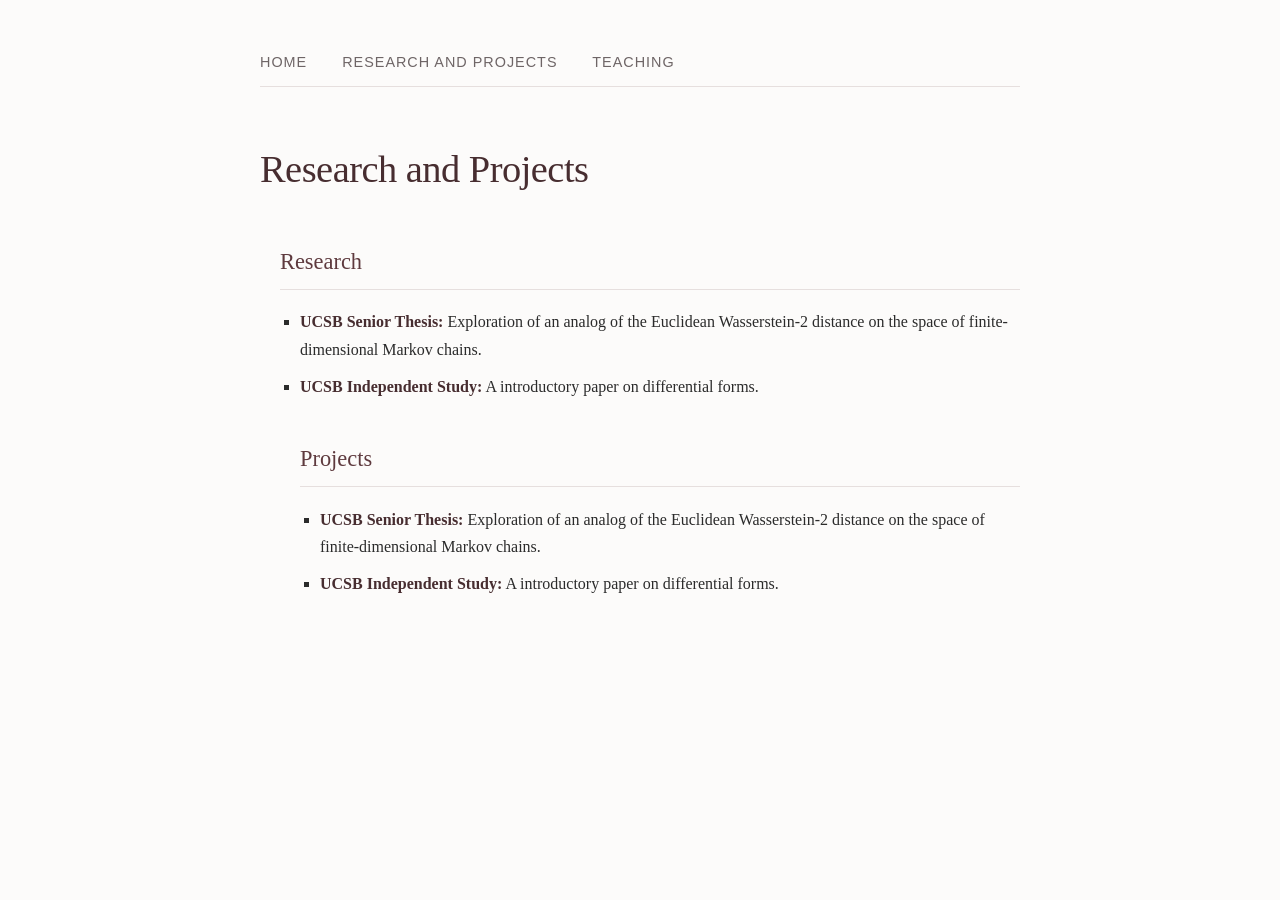
==== research.html @ 8143e145 "Update research.html" ====
<!DOCTYPE html>
<html lang="en">
<head>
    <meta charset="UTF-8">
    <meta name="viewport" content="width=device-width, initial-scale=1.0">
    <title>Research - Your Name</title>
    <link rel="stylesheet" href="style.css">

</head>
<body>

    <!-- This is your navigation bar tabs -->
    <nav>
        <a href="index.html">Home</a>
        <a href="research.html">Research and Projects</a>
        <a href="teaching.html">Teaching</a>

    </nav>

    <h1>Research and Projects</h1>
    <p>  <ul>
        
    <h2>Research</h2>
    <ul>
        <li><strong>UCSB Senior Thesis:</strong> Exploration of an analog of the Euclidean Wasserstein-2 distance on the space of finite-dimensional Markov chains. </li>
        <li><strong>UCSB Independent Study:</strong> A introductory paper on differential forms.</li>

    <h2>Projects</h2>
    <ul>   
        <li><strong>UCSB Senior Thesis:</strong> Exploration of an analog of the Euclidean Wasserstein-2 distance on the space of finite-dimensional Markov chains. </li>
        <li><strong>UCSB Independent Study:</strong> A introductory paper on differential forms.</li>
    </ul>
</body>
</html>
---- style.css ----
/* Sleek academic serif typography and elegant tones */
body { 
    font-family: Georgia, Cambria, "Times New Roman", Times, serif; 
    line-height: 1.7; 
    color: #2b2b2b; 
    max-width: 760px; 
    margin: 50px auto; 
    padding: 0 30px; 
    background-color: #fcfbfa; 
}

/* Classy, deep muted plum/wine accent */
h1 { color: #472d30; margin-bottom: 5px; font-size: 2.4rem; font-weight: normal; letter-spacing: -0.5px; }
h2 { color: #5e3a3e; border-bottom: 1px solid #e6dfde; padding-bottom: 8px; margin-top: 40px; font-size: 1.4rem; font-weight: normal; }

.subtitle { color: #6e6566; font-size: 1.1rem; margin-top: 0; font-style: italic; }
.contact-info { font-style: normal; color: #6e6566; margin-bottom: 35px; font-size: 0.95rem; }

/* Elegant minimalist navigation */
nav { margin-bottom: 50px; padding-bottom: 12px; border-bottom: 1px solid #e6dfde; font-family: -apple-system, BlinkMacSystemFont, "Segoe UI", Roboto, sans-serif; font-size: 0.9rem; letter-spacing: 1px; text-transform: uppercase; }
nav a { text-decoration: none; color: #6e6566; margin-right: 30px; transition: color 0.2s; }
nav a:hover { color: #472d30; border-bottom: 1px solid #472d30; }

/* Profile Layout */
.profile-container { display: flex; align-items: center; justify-content: space-between; gap: 50px; margin-bottom: 40px; }
.profile-text { flex: 1; }
.profile-img { width: 160px; height: 190px; display: block; object-fit: cover; border-radius: 50%; border: 3px solid #5e3a3e; box-shadow: 0 4px 12px rgba(0,0,0,0.03); }

@media (max-width: 600px) {
    .profile-container { flex-direction: column-reverse; align-items: center; text-align: center; gap: 20px; }
    .profile-img { width: 140px; height: 140px; }
}

ul { padding-left: 20px; list-style-type: square; }
li { margin-bottom: 10px; }
strong { color: #472d30; }
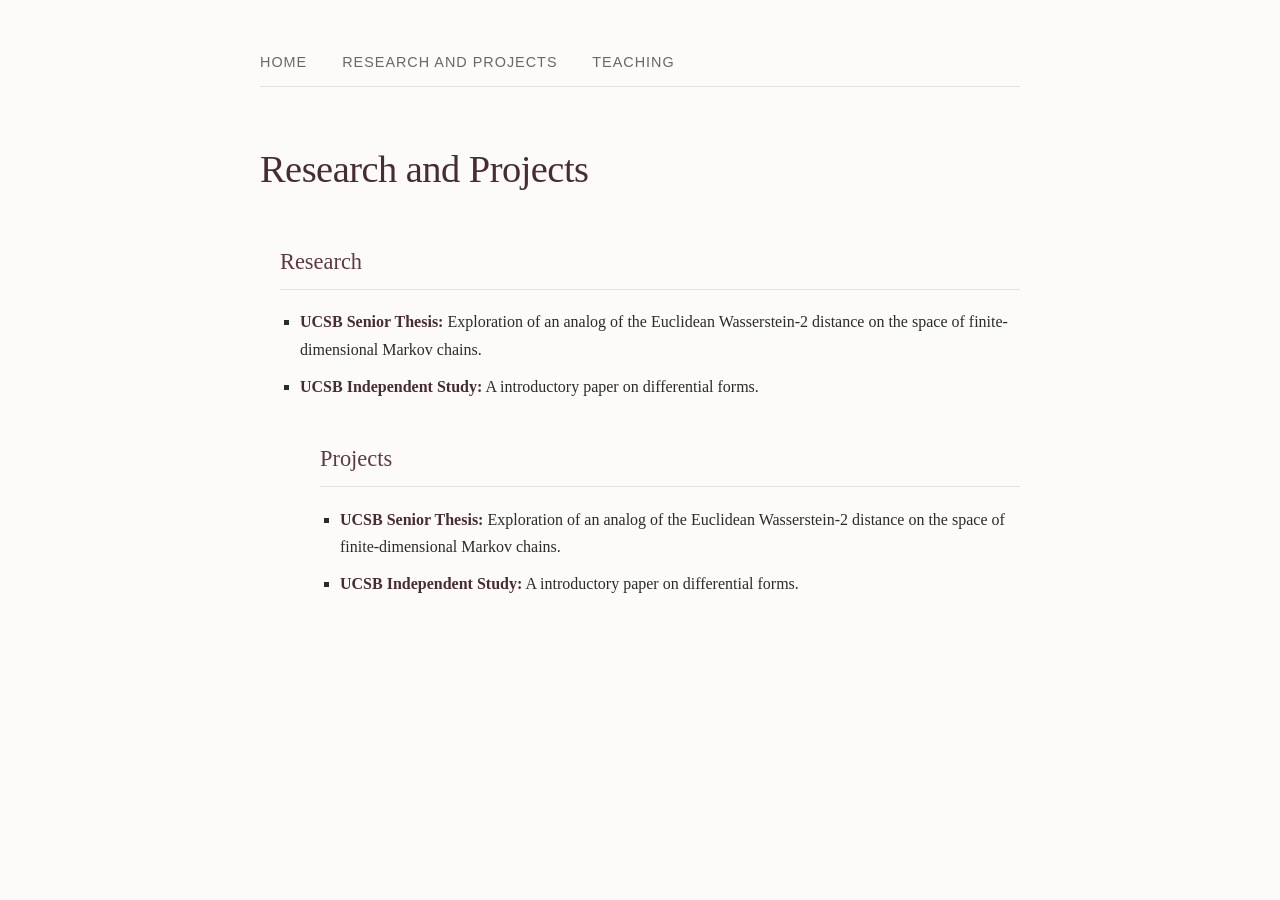
==== commit 2210c167: "Update research.html" ====
--- a/research.html
+++ b/research.html
@@ -24,7 +24,7 @@
     <ul>
         <li><strong>UCSB Senior Thesis:</strong> Exploration of an analog of the Euclidean Wasserstein-2 distance on the space of finite-dimensional Markov chains. </li>
         <li><strong>UCSB Independent Study:</strong> A introductory paper on differential forms.</li>
-
+    <ul>
     <h2>Projects</h2>
     <ul>   
         <li><strong>UCSB Senior Thesis:</strong> Exploration of an analog of the Euclidean Wasserstein-2 distance on the space of finite-dimensional Markov chains. </li>
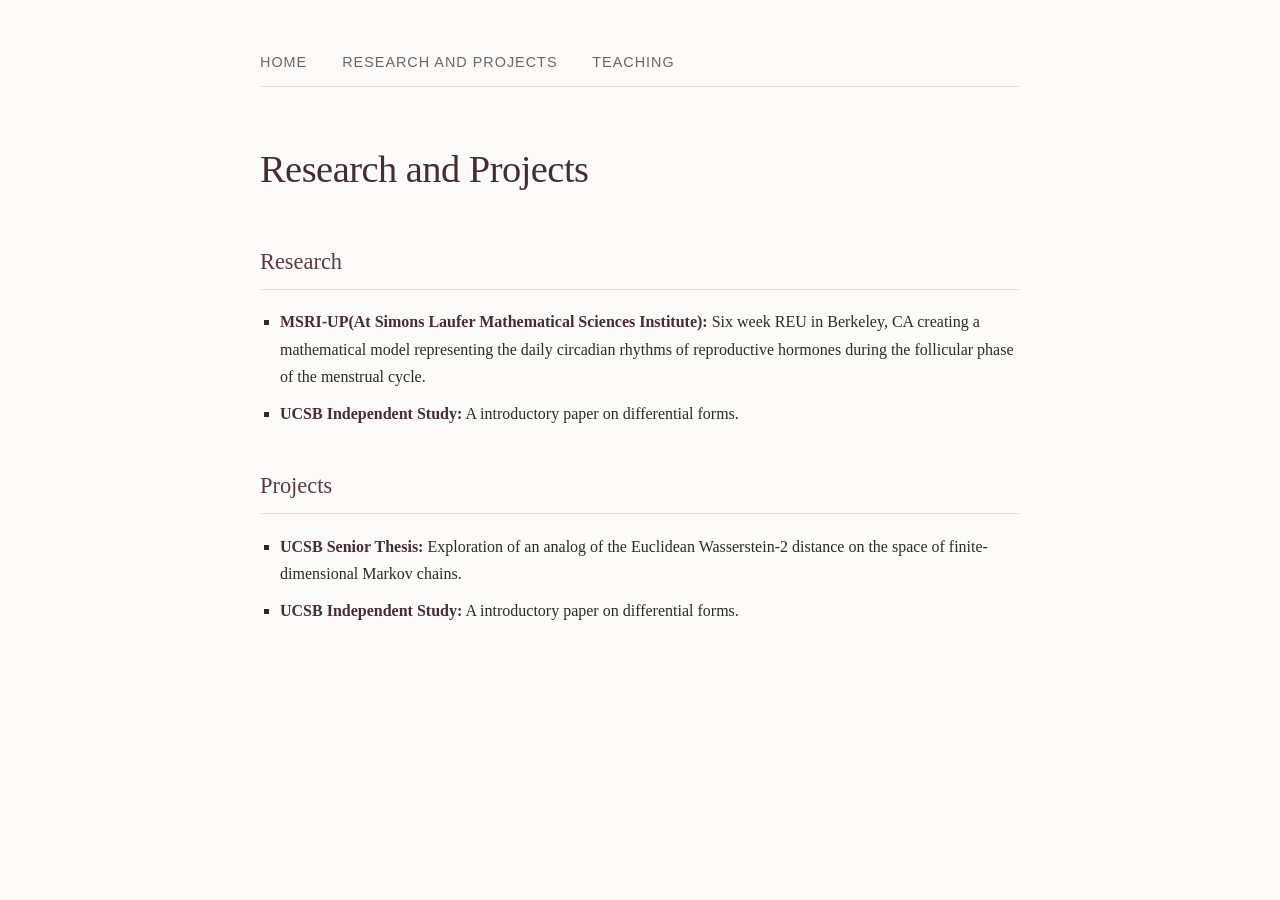
==== commit 01c7e135: "Update research.html" ====
--- a/research.html
+++ b/research.html
@@ -18,13 +18,12 @@
     </nav>
 
     <h1>Research and Projects</h1>
-    <p>  <ul>
         
     <h2>Research</h2>
     <ul>
-        <li><strong>UCSB Senior Thesis:</strong> Exploration of an analog of the Euclidean Wasserstein-2 distance on the space of finite-dimensional Markov chains. </li>
+        <li><strong>MSRI-UP(At Simons Laufer Mathematical Sciences Institute):</strong> Six week REU in Berkeley, CA creating a mathematical model representing the daily circadian rhythms of reproductive hormones during the follicular phase of the menstrual cycle.  </li>
         <li><strong>UCSB Independent Study:</strong> A introductory paper on differential forms.</li>
-    <ul>
+    </ul>
     <h2>Projects</h2>
     <ul>   
         <li><strong>UCSB Senior Thesis:</strong> Exploration of an analog of the Euclidean Wasserstein-2 distance on the space of finite-dimensional Markov chains. </li>
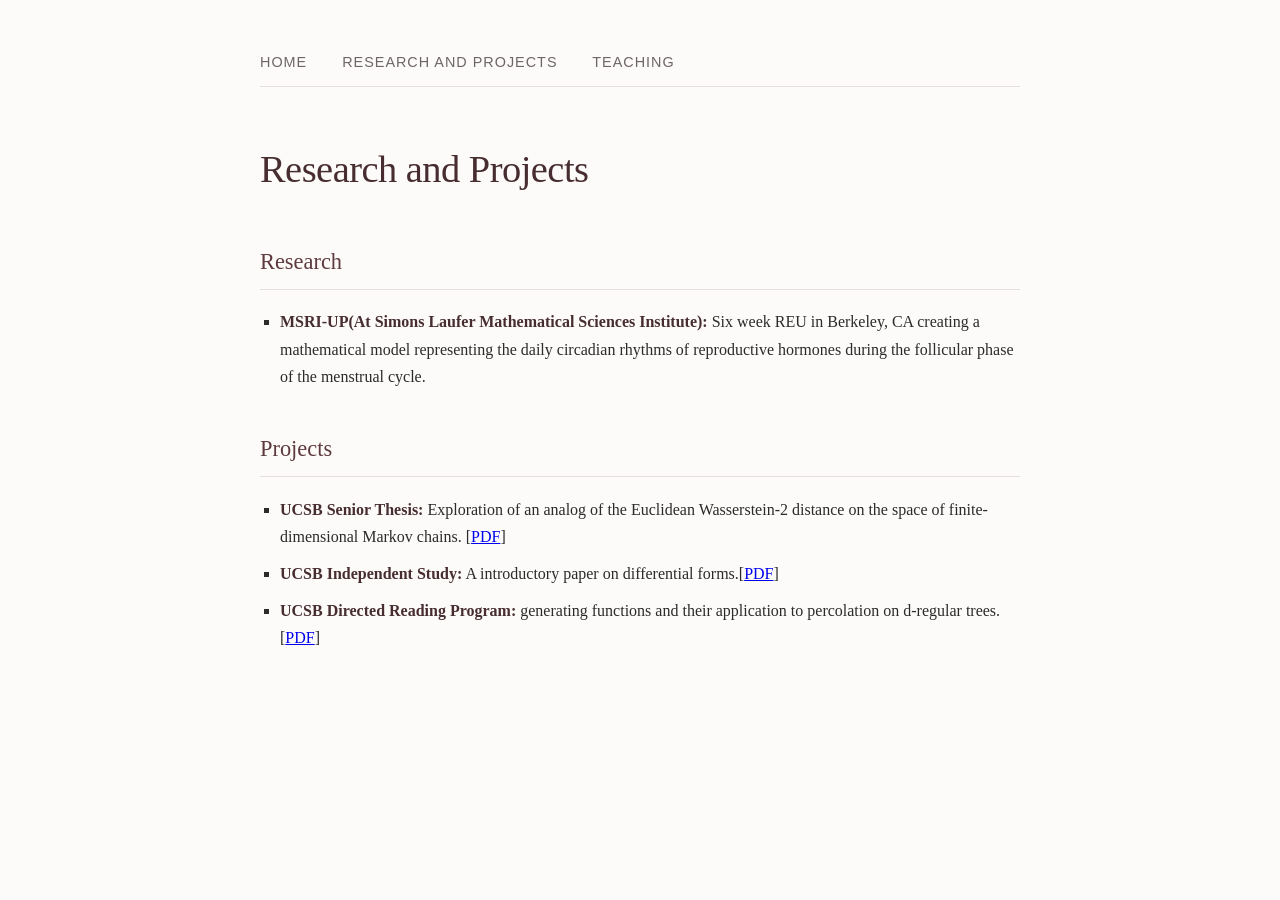
==== commit 012c49a8: "Update research.html" ====
--- a/research.html
+++ b/research.html
@@ -22,12 +22,12 @@
     <h2>Research</h2>
     <ul>
         <li><strong>MSRI-UP(At Simons Laufer Mathematical Sciences Institute):</strong> Six week REU in Berkeley, CA creating a mathematical model representing the daily circadian rhythms of reproductive hormones during the follicular phase of the menstrual cycle.  </li>
-        <li><strong>UCSB Independent Study:</strong> A introductory paper on differential forms.</li>
     </ul>
     <h2>Projects</h2>
     <ul>   
-        <li><strong>UCSB Senior Thesis:</strong> Exploration of an analog of the Euclidean Wasserstein-2 distance on the space of finite-dimensional Markov chains. </li>
-        <li><strong>UCSB Independent Study:</strong> A introductory paper on differential forms.</li>
+        <li><strong>UCSB Senior Thesis:</strong> Exploration of an analog of the Euclidean Wasserstein-2 distance on the space of finite-dimensional Markov chains. [<a href="senior thesis final draft .pdf" target="_blank">PDF</a>]</li>
+        <li><strong>UCSB Independent Study:</strong> A introductory paper on differential forms.[<a href="independentstudy.pdf" target="_blank">PDF</a>]</li>
+        <li><strong>UCSB Directed Reading Program:</strong> generating functions and their application to percolation on d-regular trees. [<a href="output.pdf" target="_blank">PDF</a>]</li>
     </ul>
 </body>
 </html>
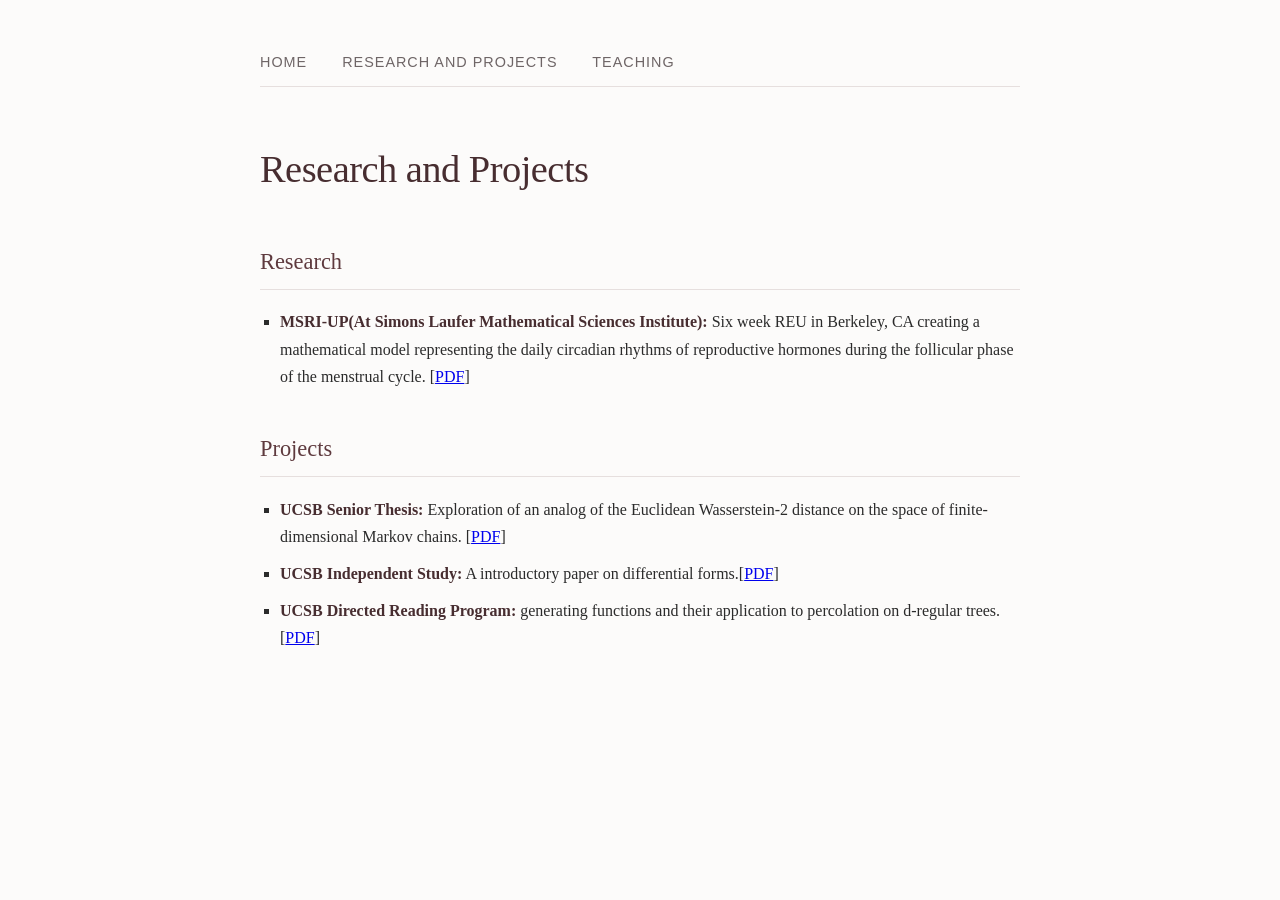
==== commit 5049770d: "Update research.html" ====
--- a/research.html
+++ b/research.html
@@ -21,7 +21,7 @@
         
     <h2>Research</h2>
     <ul>
-        <li><strong>MSRI-UP(At Simons Laufer Mathematical Sciences Institute):</strong> Six week REU in Berkeley, CA creating a mathematical model representing the daily circadian rhythms of reproductive hormones during the follicular phase of the menstrual cycle.  </li>
+        <li><strong>MSRI-UP(At Simons Laufer Mathematical Sciences Institute):</strong> Six week REU in Berkeley, CA creating a mathematical model representing the daily circadian rhythms of reproductive hormones during the follicular phase of the menstrual cycle. [<a href="msri.up.report.2024.pdf" target="_blank">PDF</a>]  </li>
     </ul>
     <h2>Projects</h2>
     <ul>   
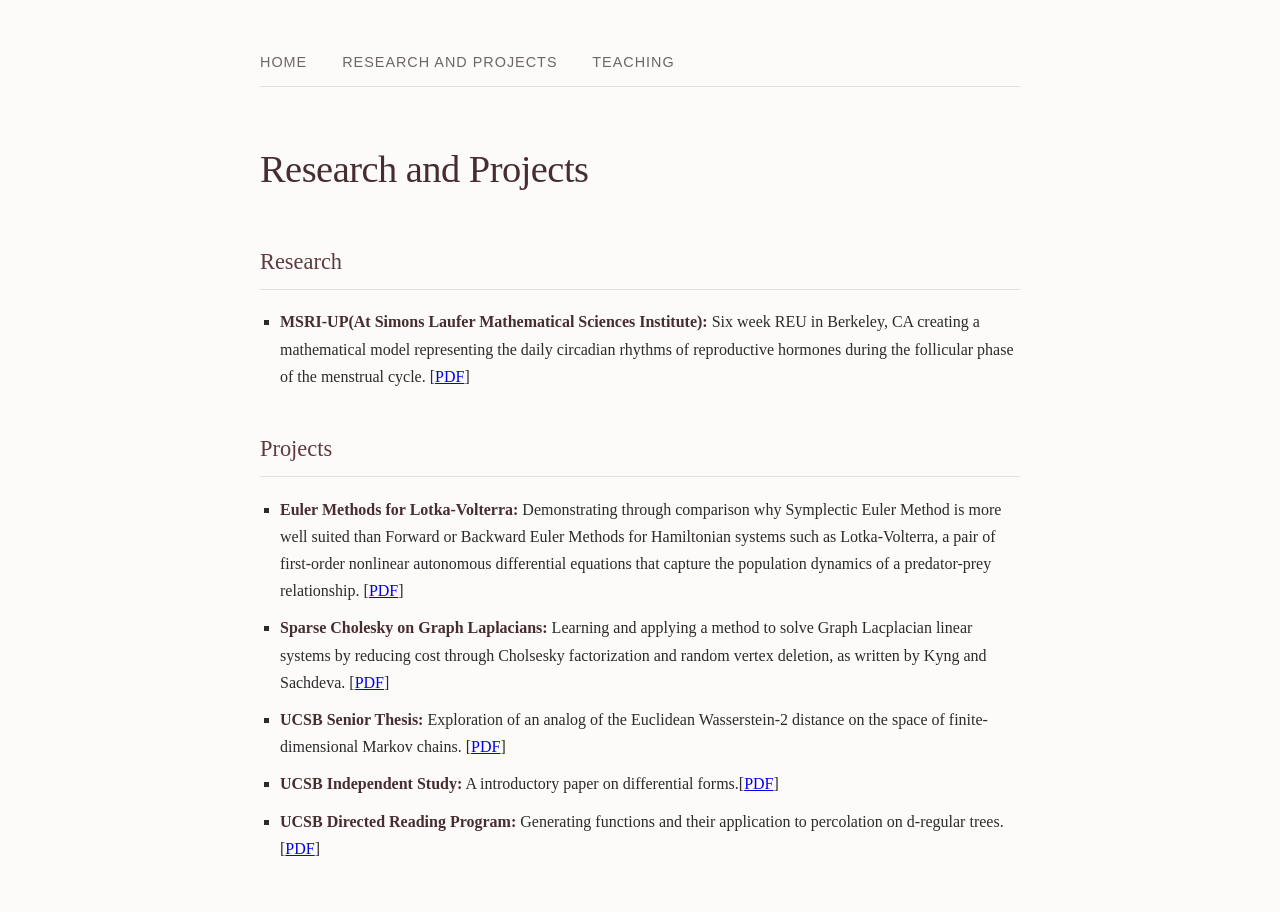
==== commit 252716f3: "Update research.html" ====
--- a/research.html
+++ b/research.html
@@ -25,9 +25,13 @@
     </ul>
     <h2>Projects</h2>
     <ul>   
+        <li><strong>Euler Methods for Lotka-Volterra:</strong> Demonstrating through comparison why Symplectic Euler Method is more well suited than Forward or Backward Euler Methods for Hamiltonian systems such as Lotka-Volterra,  a pair of first-order nonlinear autonomous differential equations that capture the
+        population dynamics of a predator-prey relationship. [<a href="226C_Project (1).pdf" target="_blank">PDF</a>]</li>
+        <li><strong>Sparse Cholesky on Graph Laplacians:</strong>  Learning and applying a method to solve Graph Lacplacian linear
+systems by reducing cost through Cholsesky factorization and random vertex deletion, as written by Kyng and Sachdeva. [<a href="226B_Project.pdf" target="_blank">PDF</a>]</li>
         <li><strong>UCSB Senior Thesis:</strong> Exploration of an analog of the Euclidean Wasserstein-2 distance on the space of finite-dimensional Markov chains. [<a href="senior thesis final draft .pdf" target="_blank">PDF</a>]</li>
         <li><strong>UCSB Independent Study:</strong> A introductory paper on differential forms.[<a href="independentstudy.pdf" target="_blank">PDF</a>]</li>
-        <li><strong>UCSB Directed Reading Program:</strong> generating functions and their application to percolation on d-regular trees. [<a href="output.pdf" target="_blank">PDF</a>]</li>
+        <li><strong>UCSB Directed Reading Program:</strong> Generating functions and their application to percolation on d-regular trees. [<a href="output.pdf" target="_blank">PDF</a>]</li>
     </ul>
 </body>
 </html>
--- a/style.css
+++ b/style.css
@@ -24,11 +24,11 @@
 /* Profile Layout */
 .profile-container { display: flex; align-items: center; justify-content: space-between; gap: 50px; margin-bottom: 40px; }
 .profile-text { flex: 1; }
-.profile-img { width: 160px; height: 190px; display: block; object-fit: cover; border-radius: 50%; border: 3px solid #5e3a3e; box-shadow: 0 4px 12px rgba(0,0,0,0.03); }
+.profile-img { width: 160px; height: 190px; display: block; object-fit: cover; border-radius: 50%; border: 4px solid #5e3a3e; box-shadow: 0 4px 12px rgba(0,0,0,0.03); }
 
 @media (max-width: 600px) {
     .profile-container { flex-direction: column-reverse; align-items: center; text-align: center; gap: 20px; }
-    .profile-img { width: 140px; height: 140px; }
+    .profile-img { width: 160px; height: 190px; }
 }
 
 ul { padding-left: 20px; list-style-type: square; }
